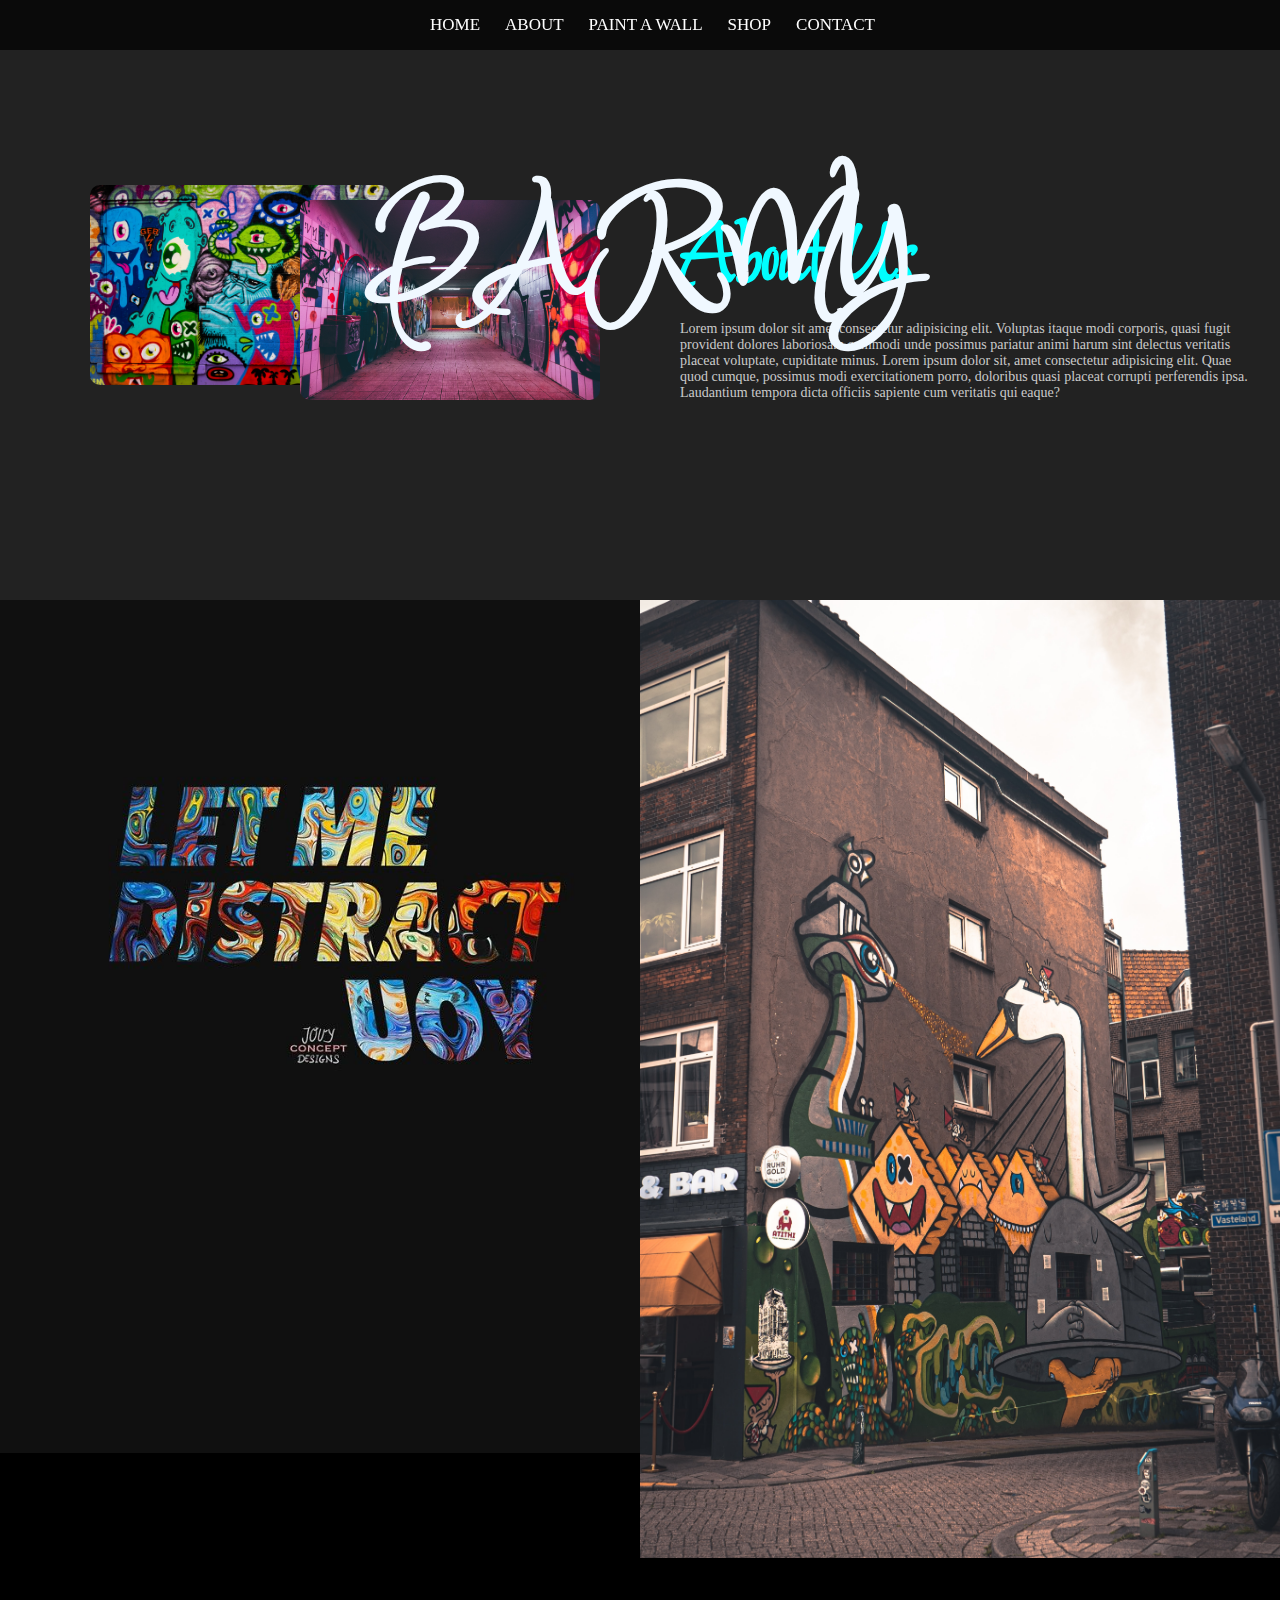
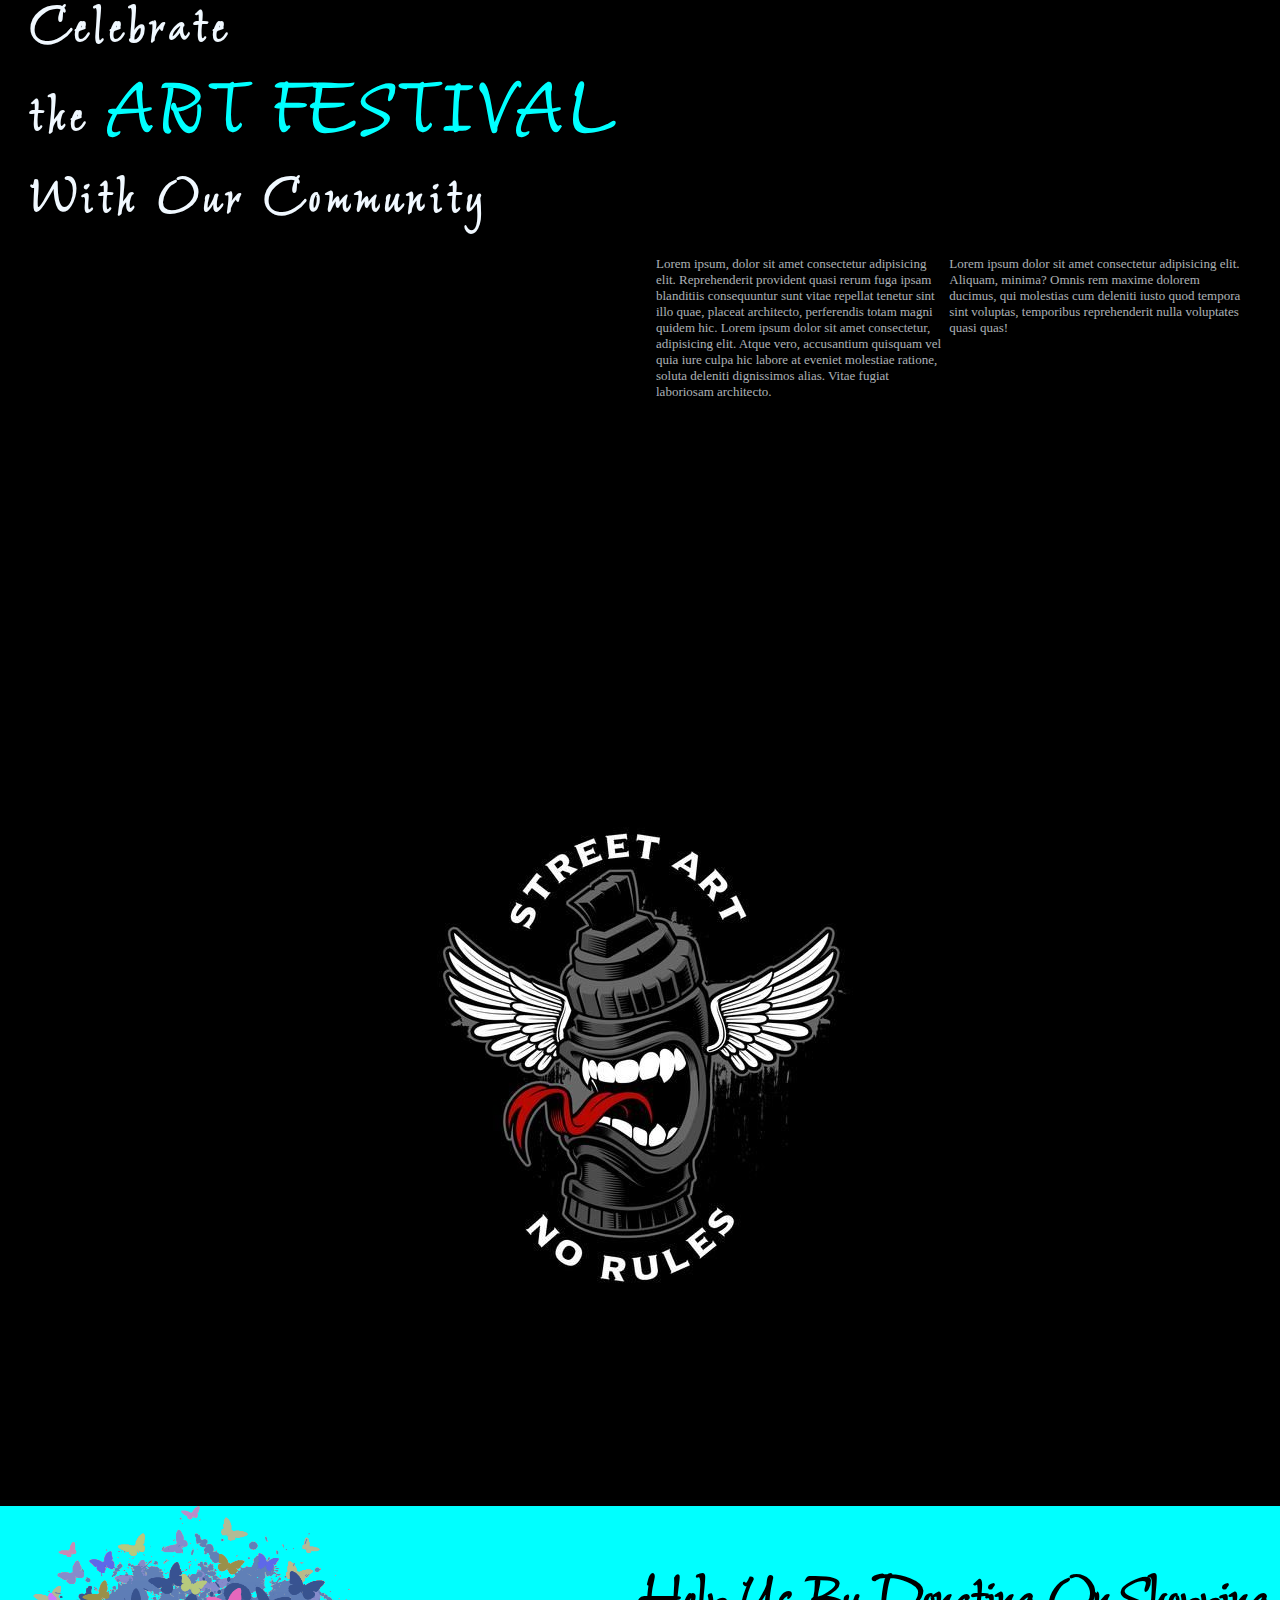
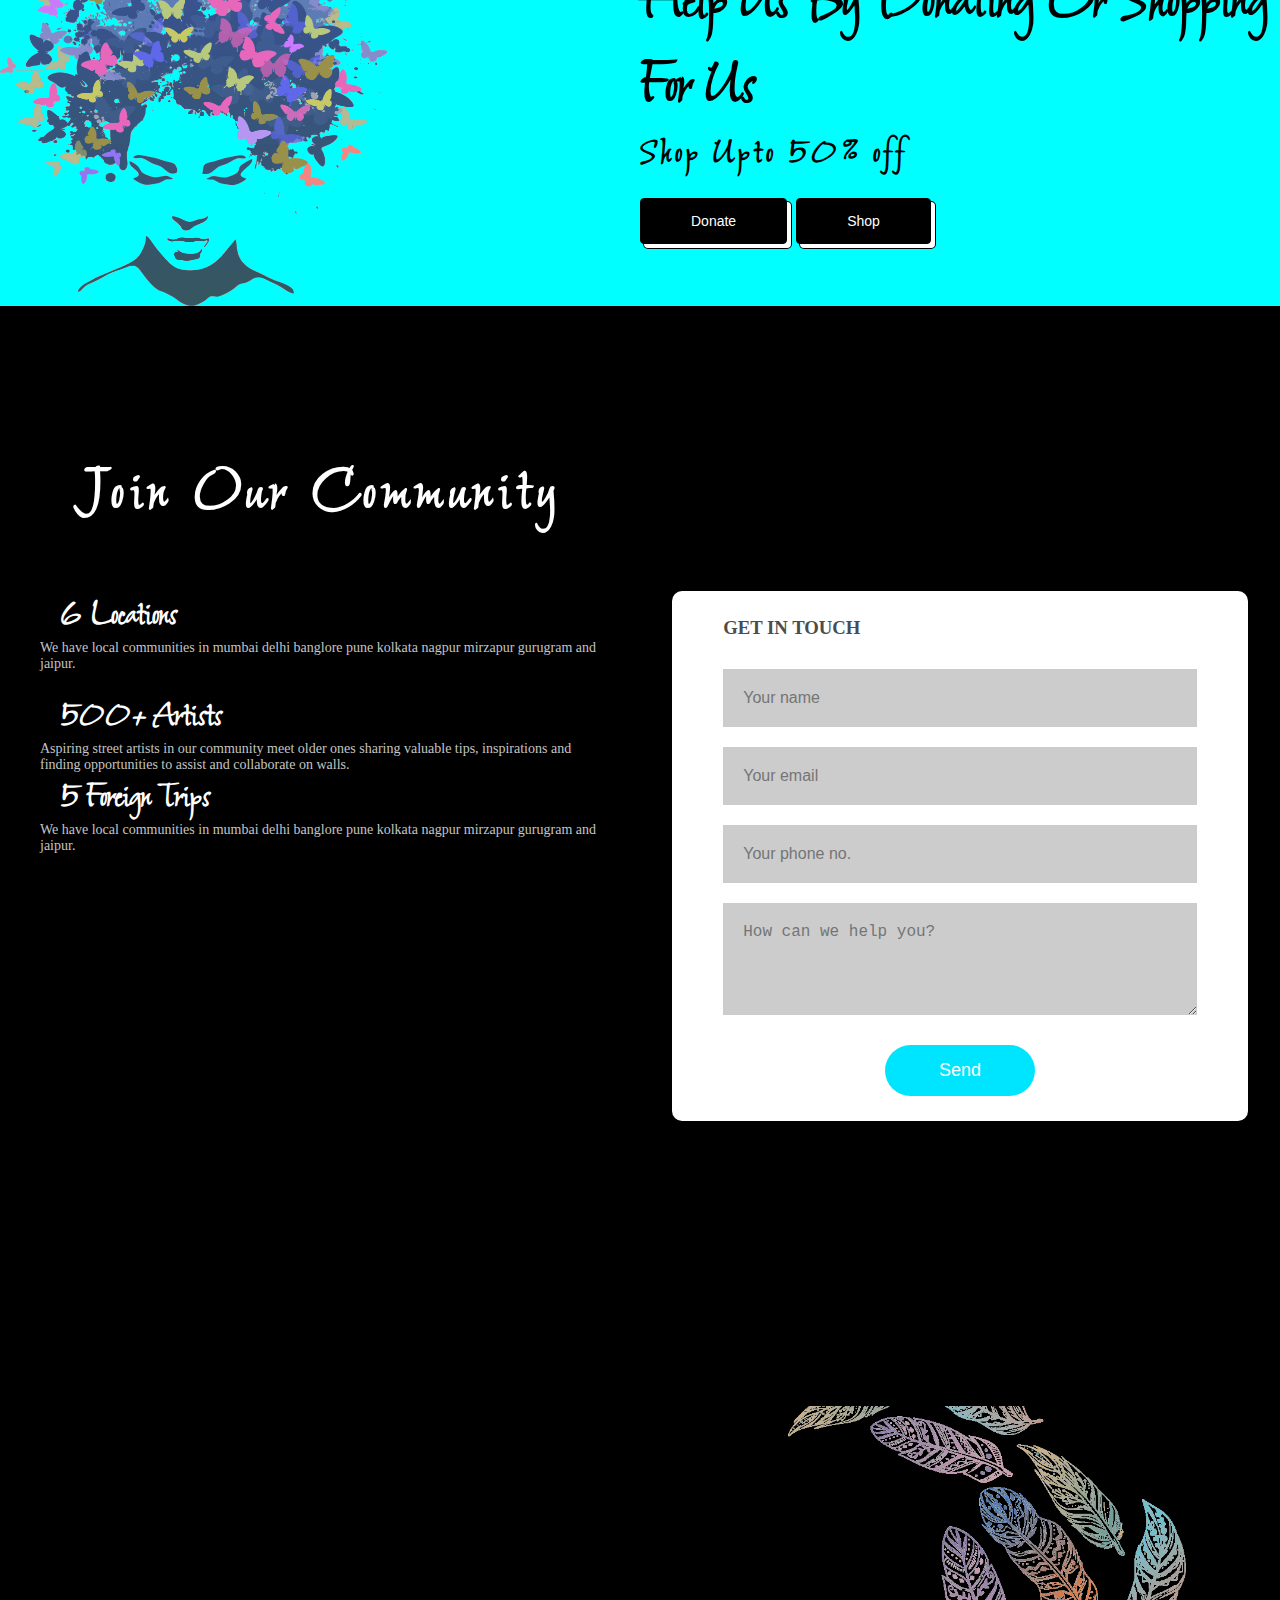
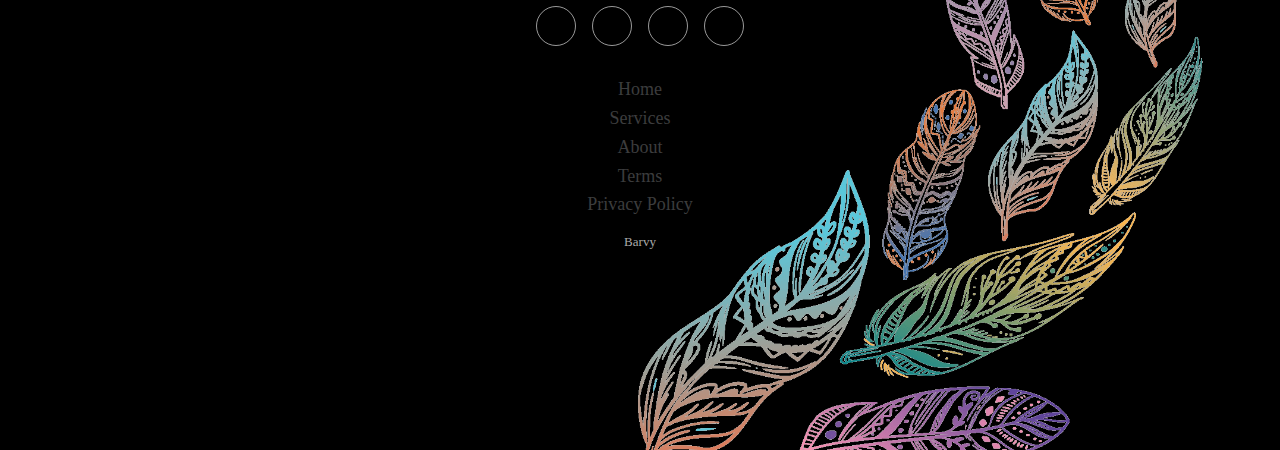
==== index.html @ 2eb747ff "Add files via upload" ====
<!DOCTYPE html>
<html lang="en">
<head>
    <meta charset="UTF-8">
    <meta http-equiv="X-UA-Compatible" content="IE=edge">
    <meta name="viewport" content="width=device-width, initial-scale=1.0">
    <title>Street Art Community</title>
    <link rel="stylesheet" href="style.css">
    <link rel="preconnect" href="https://fonts.googleapis.com">
<link rel="preconnect" href="https://fonts.gstatic.com" crossorigin>
<link href="https://fonts.googleapis.com/css2?family=Aboreto&family=Alex+Brush&family=Arizonia&family=Arya&family=Inspiration&family=Kalam:wght@300;400;700&family=Lovers+Quarrel&family=Open+Sans:wght@300&family=Poppins:wght@200;300;700&family=Raleway:wght@300&family=Sail&family=Shalimar&family=Tangerine:wght@700&family=WindSong:wght@500&display=swap" rel="stylesheet">
<link href="https://cdn.jsdelivr.net/npm/bootstrap@5.2.2/dist/css/bootstrap.min.css" rel="stylesheet" integrity="sha384-Zenh87qX5JnK2Jl0vWa8Ck2rdkQ2Bzep5IDxbcnCeuOxjzrPF/et3URy9Bv1WTRi" crossorigin="anonymous">
<link href="https://cdn.jsdelivr.net/npm/remixicon@2.5.0/fonts/remixicon.css" rel="stylesheet">

</head>
<body>

<div class="back">
    <div class="nav">
        <a href="index.html">HOME</a>
        <a href="about.html">ABOUT</a>
        <a href="paint.html">PAINT A WALL</a>
        <a href="shop.html">SHOP</a>
        <a href="">CONTACT</a>
    </div>


 <div id="scene">
<div class="back-text">
    
    <h1>BARMY</h1>
</div>
    </div>

</div>
<div class="group2">
<div class="overlay">
    <div class="left2">
<img id="one" src="images/img/1.jpg" alt="">
<img id="two" src="images/img/2.jpg" alt="">
<img id="three" src="images/img/3.jpg" alt="">

</div>
<div class="right2">
    <h1>About Us</h1>
    <p>Lorem ipsum dolor sit amet consectetur adipisicing elit. Voluptas itaque modi corporis, quasi fugit provident dolores laboriosam commodi unde possimus pariatur animi harum sint delectus veritatis placeat voluptate, cupiditate minus. Lorem ipsum dolor sit, amet consectetur adipisicing elit. Quae quod cumque, possimus modi exercitationem porro, doloribus quasi placeat corrupti perferendis ipsa. Laudantium tempora dicta officiis sapiente cum veritatis qui eaque?</p>
</div>
</div>
</div>

<div class="group3">
 <div class="left3">
   
        <img src="images/img/Let me distract you Essential T-Shirt von itsJOUY.jfif" alt="">
   
 </div>
 <div class="right3">
    <img src="images/img/8.jpg" alt="">
 </div>
</div>


<div class="group4">
 <h1>Celebrate <br> the <span> ART FESTIVAL</span> <br> With Our Community</h1>
<div class="group4a">
    <div class="left">
        <div class="left-img"></div>
    </div>
    <div class="right">
<p>Lorem ipsum, dolor sit amet consectetur adipisicing elit. Reprehenderit provident quasi rerum fuga ipsam blanditiis consequuntur sunt vitae repellat tenetur sint illo quae, placeat architecto, perferendis totam magni quidem hic. Lorem ipsum dolor sit amet consectetur, adipisicing elit. Atque vero, accusantium quisquam vel quia iure culpa hic labore at eveniet molestiae ratione, soluta deleniti dignissimos alias. Vitae fugiat laboriosam architecto.</p>
<p>Lorem ipsum dolor sit amet consectetur adipisicing elit. Aliquam, minima? Omnis rem maxime dolorem ducimus, qui molestias cum deleniti iusto quod tempora sint voluptas, temporibus reprehenderit nulla voluptates quasi quas!</p>
    </div>
</div>
</div>
<div class="start">
    <div class="wrapper">
        <section class="section section1" >
           <img src="images/img/10.jfif" >
        </section>
        <section class="section section2"style="background-image: url(images/img/4.jpg)">
            <h2>VIBES</h2>
        </section>
       
    </div>
    </div>
<div class="group5">
    <div class="left5">
<a href=""><img src="images/design/bandi-fool-2.png" alt="" height="400px" width="400px"> </a>
</div>
<div class="right5">
    <h1>Help Us By Donating Or Shopping For Us</h1>
    <h4>Shop Upto 50% off</h4>
    <div class="buttton">
    <button class="button-50" role="button">Donate</button>
    <button class="button-50" role="button">Shop</button>
</div>

</div>

</div>


<div class="group6">
    <div class="left-6">
<div class="header">
    Join Our Community
</div>
<div class="bottom">
    <div class="b1">
    <a href=""><i class="ri-map-pin-line"></i>6 Locations</a>
    <p>We have local communities in mumbai delhi banglore pune kolkata nagpur mirzapur gurugram and jaipur.</p>
</div>
<div class="b2">
    <a href=""><i class="ri-team-line"></i>500+ Artists</a>
    <p>Aspiring street artists in our community meet older ones sharing valuable tips, inspirations and finding opportunities to assist and collaborate on walls.</p>
    </div>
    <div class="b3">
        <a href=""><i class="ri-globe-line"></i></i>5 Foreign Trips</a>
        <p>We have local communities in mumbai delhi banglore pune kolkata nagpur mirzapur gurugram and jaipur.</p>
    </div>

</div>
    </div>
    <div class="right-6">
<div class="container">
    <form onsubmit="sendEmail(); reset(); return false;">
        <h3>GET IN TOUCH</h3>
        <input type="text" id="name" placeholder="Your name" required>
        <input type="email" id="email" placeholder="Your email" required>
        <input type="text" id="phone" placeholder="Your phone no." required>
        <textarea id="message" rows="4" placeholder="How can we help you?"></textarea>
        <button type="submit">Send</button>

    </form>
</div>
       
            
          
    
      
    </div>
</div>
</div>

<div class="footer-basic">
    <footer>
        <div class="social"><a href="#"><i class="ri-instagram-line"></i></i></a><a href="#"><i class="ri-facebook-circle-line"></i></i></a><a href="#"><i class="ri-twitter-line"></i></a><a href="#"><i class="ri-twitter-line"></i></i></a></div>
        <ul class="list-inline">
            <li class="list-inline-item"><a href="#">Home</a></li>
            <li class="list-inline-item"><a href="#">Services</a></li>
            <li class="list-inline-item"><a href="#">About</a></li>
            <li class="list-inline-item"><a href="#">Terms</a></li>
            <li class="list-inline-item"><a href="#">Privacy Policy</a></li>
        </ul>
        <p class="copyright">Barvy</p>
    </footer>


<script src="https://smtpjs.com/v3/smtp.js"></script>
<script>
    function sendEmail(){
        Email.send({
    Host : "smtp.gmail.com",
    Username : "kakdechaitrali16@gmail.com",
    Password : "979B025A2FBED2FA6AD2FAF06EDFE794F4BA",
    To : 'charuchaitrali@gmail.com',
    From : document.getElementById("email").value,
    Subject : "This is the subject",
    Body : "And this is the body"
}).then(
  message => alert("okkk")
);

    }
</script>

<script src="https://cdnjs.cloudflare.com/ajax/libs/gsap/3.11.3/gsap.min.js" integrity="sha512-gmwBmiTVER57N3jYS3LinA9eb8aHrJua5iQD7yqYCKa5x6Jjc7VDVaEA0je0Lu0bP9j7tEjV3+1qUm6loO99Kw==" crossorigin="anonymous" referrerpolicy="no-referrer"></script>
<script src="https://cdnjs.cloudflare.com/ajax/libs/gsap/3.11.3/ScrollTrigger.min.js" integrity="sha512-tHvUcUQYi35zApvAa5TNR3fNhBQkVtkmWKfacnpxmix4/VTGz1lGjIVyLMp7gLgAvg+aKJjnVKokXJNS5GZ+/g==" crossorigin="anonymous" referrerpolicy="no-referrer"></script>
<script src="https://cdn.jsdelivr.net/npm/bootstrap@5.2.2/dist/js/bootstrap.bundle.min.js" integrity="sha384-OERcA2EqjJCMA+/3y+gxIOqMEjwtxJY7qPCqsdltbNJuaOe923+mo//f6V8Qbsw3" crossorigin="anonymous"></script>
<script src="https://cdnjs.cloudflare.com/ajax/libs/pixi.js/6.5.7/browser/pixi.js" integrity="sha512-jALgU6hNJQYmAJg0ZPorwnZHV/tTe7Y/2ksjwzf2Uv+nruuYcs8ofH7taop8mE0KODYBqu9xMSTupJ++wnEAug==" crossorigin="anonymous" referrerpolicy="no-referrer"></script>
<script src="https://cdnjs.cloudflare.com/ajax/libs/pixi.js/6.5.7/cjs/pixi.min.js" integrity="sha512-KxuV5b13sPzbVO/4hHkmXcMu/It69x5k1kniQXsz46U/tt3bw3uArxp8zCR0Y2IkLF2c9ZwDiEAGvqFcB9QUlA==" crossorigin="anonymous" referrerpolicy="no-referrer"></script>
<script src="js/script.js"></script>
<script src="https://cdnjs.cloudflare.com/ajax/libs/gsap/3.11.3/gsap.min.js"></script>
<script src="https://cdnjs.cloudflare.com/ajax/libs/gsap/3.11.3/ScrollTrigger.min.js"></script>

</body>
</html>
---- style.css ----
*{
    margin: 0;
    padding: 0;
    box-sizing: border-box;
}
html,body{
    width: 100%;
    height: 100%;
  
}
.start{
    position: relative;
    overflow-x: hidden;
}
.wrapper{
    display: flex;
    flex-wrap: nowrap;
}
.section{
    width: 100vw;
    height: 100vh;
    display: flex;
    flex-shrink: 0;
    align-items: center;
    justify-content: space-around;
    background-color: rgba(4,85,123,0.45);
    background-size: cover;
    background-position: center center;

}
.section h2{
    color: #fff;
    font-size: 100px;
    font-weight: 900;
    text-transform: uppercase;
    letter-spacing: 5px;

}
.section1{
    background-color: #000;

}
.back{
    width: 100%;
 height: max-content;
    background-color: black;
    background-image: url("images/img/1.jpg");
    background-size: cover;

}
.nav{
    position: fixed;
    width: 100%;
    z-index: 2;
display: flex;
height: 50px;
align-items: center;
justify-content: center;
padding: 0 20px;
background-color: rgba(0,0,0,0.685);
backdrop-filter: blur(20px);

}
.nav a{
    color: white;
    list-style: none;
    text-decoration: none;
    margin-left: 25px;
    font-size: 17px;
}
#scene{
    width: 100%;
 
    background-color: antiquewhite;
}
#scene canvas{
    width: 100%;
    height: 100%;
}
.back-text{
    position: absolute;
    top: 0;

    width: 100%;
    
   color: aliceblue;
    z-index: 1;
    padding-top: 160px ;

}
.back-text h1{
    text-align: center;
    font-family: "inspiration";
    color: aliceblue;
    text-transform: uppercase;
    font-size: 150px;
    font-weight: 900;
  
}
.back-text p{
text-align: center;
color: aliceblue;
font-family: "tangerine";
font-size: 35px;
margin-top: 25px;
}
.back-text p span{
   color: aqua;
   
}
#textp{
    margin-top: 20px;
    font-size: 24px;
}

.group2{
    width: 100%;
   height: 600px;
   background-image: url("images/img/2.jpg");
   background-size: cover;
   z-index: 1;
}
.overlay{
    display: flex;
    align-items: center;
    height: 100%;
    width: 100%;
    background-color: rgba(0, 0, 0, 0.867);
    z-index: 4;
}



.group3{
    display: flex;
    flex-direction: row;
    width: 100%;
   background-color: #000;
}
.left3{
    height: 100%;
    width: 50%;
}
.left3 img{
    width: 100%;
    height: 100%;
   
}
.right3{
    height: 100%;
    width: 50%;
   background-color: #000;

}

.right3 img{
    width: 100%;
    height: 100%;
}

.group4{
    width: 100%;
    height: max-content;
    padding-bottom: 100px;
    background-color: black;
}
.group4 h1{
    color: aliceblue;
    font-family: "shalimar";
    padding: 30px;
    padding-bottom: 0px;
    font-weight: 900;
    font-size: 60px;
    letter-spacing: 7px;
}
.group4 h1 span{
    color: aqua;
    font-weight: 900;
    font-size: 80px;
}
.group4a{
    display: flex;
    flex-direction: row;
    
}
.left{
    width: 50%;
    height: 100%;
   
    padding:  60px 0px 60px 80px ;
}
.left-img{
   
    background-image: url("images/img/5.jpg");
    background-attachment: fixed;
    background-size: cover;
    background-position: bottom;
 
 background-repeat: no-repeat;
   background-position: center;
   height: 150px;
   width: 80%;
  
}
.right{
    display: flex;
    width: 50%;
    height: 100%;
  padding-top: 20px;
  margin-left: 30px;
}
.right p{
   width: 47%;
    color: rgba(240, 248, 255, 0.716);
 font-size: 13px;
}
.group5{
    width: 100%;
    height: 400px;
    background-color: aqua;
    display: flex;
    flex-direction: row;
    align-items: center;

}
.left5{
    width: 50%;
    height: 100%;
}
.right5{
    width: 50%;
    height: 100%;
    display: flex;
    flex-direction: column;
    justify-content: center;
   
}

.right5 h1{
    font-family: "shalimar";
    font-weight: 900;
    font-size: 70px;
}
.right5 h4{
    font-family: "shalimar";
    font-weight: 900;
    font-size: 40px;
    letter-spacing: 4px;
    padding-bottom: 20px;
}





.button{
    display: flex;
    flex-direction: row;
   
}


.button-50 {
  appearance: button;
  background-color: #000;
  background-image: none;
  border: 1px solid #000;
  border-radius: 4px;
  box-shadow: #fff 4px 4px 0 0,#000 4px 4px 0 1px;
  box-sizing: border-box;
  color: #fff;
  cursor: pointer;
  display: inline-block;
  font-family: ITCAvantGardeStd-Bk,Arial,sans-serif;
  font-size: 14px;
  font-weight: 400;
  line-height: 20px;
  margin: 0 5px 10px 0;
  overflow: visible;
  padding: 12px 40px;
  text-align: center;
  text-transform: none;
  touch-action: manipulation;
  user-select: none;
  -webkit-user-select: none;
  vertical-align: middle;
  white-space: nowrap;
}

.button-50:focus {
  text-decoration: none;
}

.button-50:hover {
  text-decoration: none;
}

.button-50:active {
  box-shadow: rgba(0, 0, 0, .125) 0 3px 5px inset;
  outline: 0;
}

.button-50:not([disabled]):active {
  box-shadow: #fff 2px 2px 0 0, #000 2px 2px 0 1px;
  transform: translate(2px, 2px);
}

@media (min-width: 768px) {
  .button-50 {
    padding: 12px 50px;
  }
}
.group6{
    width: 100%;
   height: max-content;
   display: flex;
   background-color: black;
   padding-top: 100px;
   padding-bottom: 100px;
}
.left-6{
    width: 50%;
    height: 100%;
    padding-top: 30px;
}
.header{
    color: white;
    font-family: "shalimar";
    font-size: 70px;
    letter-spacing: 7px;
    font-weight: 800;
    text-align: center;
}
.bottom{
    display: flex;
    flex-direction: column;
    padding: 40px;

}
.bottom a{
    font-family: "shalimar";
    font-weight: 900;
    text-decoration: none;
    color: white;
    font-size: 40px; 
}
.bottom p{
    color: rgba(255, 255, 255, 0.78);
    font-size: 14px;
}
.b1{
    padding-bottom: 20px;
}

.bottom i{
    margin-right: 20px;
}

.right-6{
  width: 50%;
    height:100% ;
   
}
.container{
    width: 100%;
    height: 100vh;
    background-color: #000000;
    display: flex;
    align-items: center;
    justify-content: center;
}
form{
    background: #fff;
    display: flex;
    flex-direction: column;
    padding: 2vw 4vw;
    width: 90%;
    max-width: 600px;
    border-radius: 10px;
}
form h3{
    color: #4b4c4d;
    font-weight: 800;
    margin-bottom: 20px;
    
}
form input, form textarea{
    border: 0;
    margin: 10px 0;
    padding: 20px;
    outline: none;
    background: #ccc;
    font-size: 16px;
}
form button{
    padding: 15px;
    background: rgb(0, 229, 255);
    color: #fff;
    font-size: 18px;
    border: 0;
    outline: none;
    cursor: pointer;
    width: 150px;
margin: 20px auto 0;
border-radius: 30px;
}


.header {
    background-image: var(--lg-color);
    padding: 15px;

}

.header h1 {
    color: #222;
    text-transform: uppercase;
    text-align: center;
    font-size: 25px;
}

.form .btn {
  
    border-radius: none;
    outline: none;
    display: block;
    font: 15px;
    padding: 15px;
    margin-top: 20px;
    width: 100%;
    font-weight: bold;
    text-transform: uppercase;
    transition: all 1s ease;

}

.form .btn {
    background: linear-gradient(to right, #74ebd5, #9face6);
}

@media(max-width:998px){
    .container
    {
        width: calc(100vw-35vw);
        max-width: 100%;
    }
}

.overlay{
    display: flex;
    flex-direction: row;
}
.left2{
    width: 50%;
    height: 50%;
   position: relative;

}

.left2 img{
    position: absolute;
    width: 300px;
    transform: translate(-50%,-50%);
top: 50%;
left: 50%;
transition: all cubic-bezier(0.19, 1, 0.22, 1) .2s;
border-radius: 10px;
}
.left2 #one{
    top: 45%;
    left: 40%;
}
.left2 #two{
top: 70%;
z-index: 99999;
}
.left2 #three{
left: 75%;
}
.left2 img:hover{
    transform: translate(-50%,-50%) scale(1.35);
    z-index: 9999999999;
}
.right2{
    width: 50%;
    height: 50%;
    display: flex;
    flex-direction: column;
   margin-left: 80px;
    justify-content: center;
}
.right2 h1{
    font-family: "shalimar";
    color: aqua;
    font-weight: 900;
    font-size: 100px;
}

.right2 p{
    font-size: 14px;
color: rgba(255, 255, 255, 0.775);
width: 95%;
}




.footer-basic {
    padding:200px 0;
    background-color:#000000;
    background-image: url("images/design/feathers-2.png");
    background-size: cover;
    background-position: left;
   
    color:#4b4c4d;
  }
  
  .footer-basic ul {
    padding:0;
    list-style:none;
    text-align:center;
    font-size:18px;
    line-height:1.6;
    margin-bottom:0;
  }
  
  .footer-basic li {
    padding:0 10px;
  }
  
  .footer-basic ul a {
    color:inherit;
    text-decoration:none;
    opacity:0.8;
  }
  
  .footer-basic ul a:hover {
    opacity:1;
  }
  
  .footer-basic .social {
    text-align:center;
    padding-bottom:25px;
  }
  
  .footer-basic .social > a {
    font-size:24px;
    width:40px;
    height:40px;
    line-height:40px;
    display:inline-block;
    text-align:center;
    border-radius:50%;
    border:1px solid #ccc;
    margin:0 8px;
    color:inherit;
    opacity:0.75;
  }
  
  .footer-basic .social > a:hover {
    opacity:0.9;
  }
  
  .footer-basic .copyright {
    margin-top:15px;
    text-align:center;
    font-size:13px;
    color:#aaa;
    margin-bottom:0;
  }
  
 @media (max-width:860px){
    .overlay{
        display: block;

    }
    .left2{
        width: 100%;
        text-align: center;
    }
    .left2 img{
        width: 200px;
        height: 200px;
    }
    .right2{
       width: 100%;
        justify-content: center;
        align-items: center;
        margin-left: 20px;
    }

.group4a{
    display: block;

}
.left{
    width: 100%;
}
.right{
    right: 100%;
}
.left-img{
   
   width: 500px;
}
.right{
    width: 100%;
}
.group4 h1{
    text-align: center;
}

.group6{
    display: block;
}
.left-6{
    width:100%;
}
.bottom a{
   justify-content: center;
   text-align: center;
    align-items: center;
}
.right-6{
    width: 100%;
}

 }
@media (max-width:600px) {
    .left-img{
        width: 300px;
    }
.left2 img{
    height: 150px;
    width: 150px;
}
.group4 h1{
    font-size: 30px;
}
.group4 h1 span{
    font-size: 30px;
}
.right2 h1{
    font-size: 50px;
}
.right5{
    display: none;
    width: 100%;
}
.right5 h1{
    font-size: 40px;
    font-weight: 500;
}
.right5 h4{
    font-size: 20px;
}
.left5{
    width: 100%;
}
.back-text h1{
    font-size: 100px;
}

}
@media (max-width:485px) {
    .back-text{
        padding-top: 100px;
    }
    .back-text h1{
        font-size: 50px;
    }
    .nav{
        display: none;
    }
}
@media (max-width:400px) {
    .left{
        padding: 30px;
    }
}
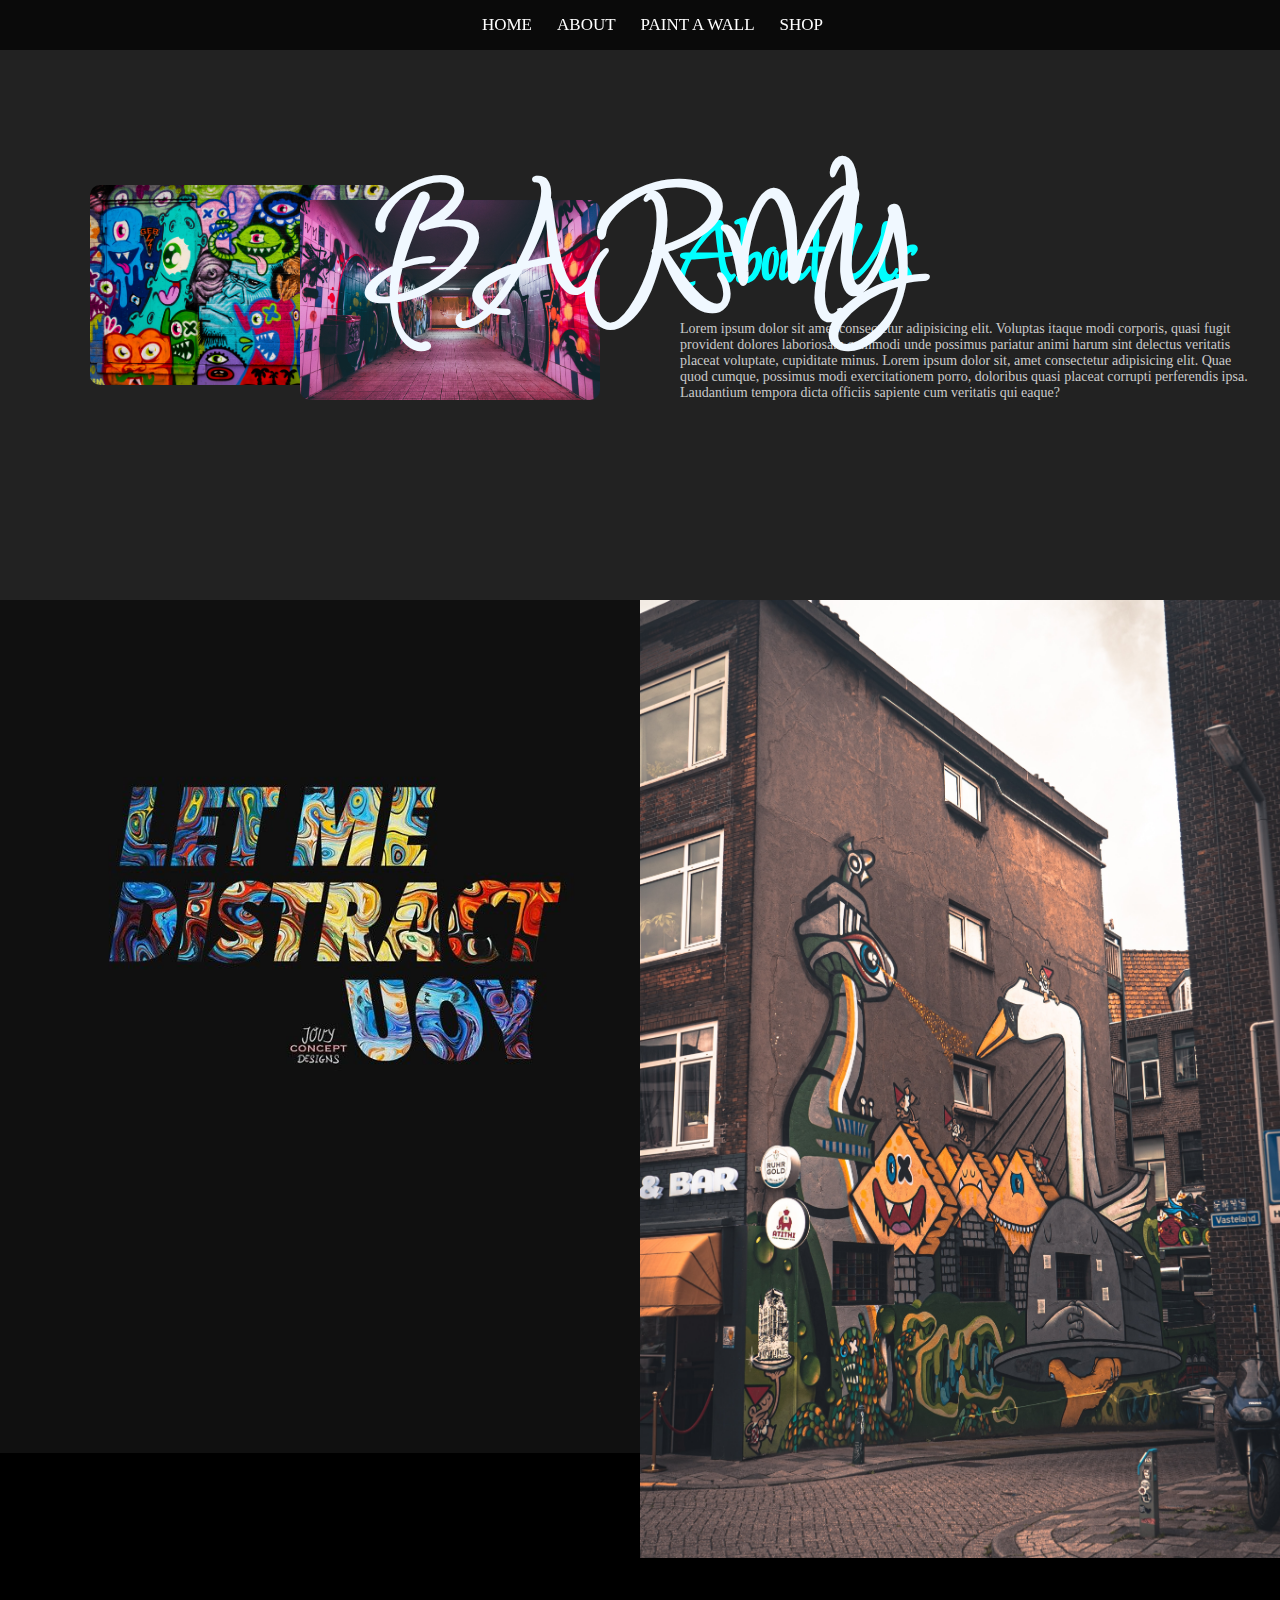
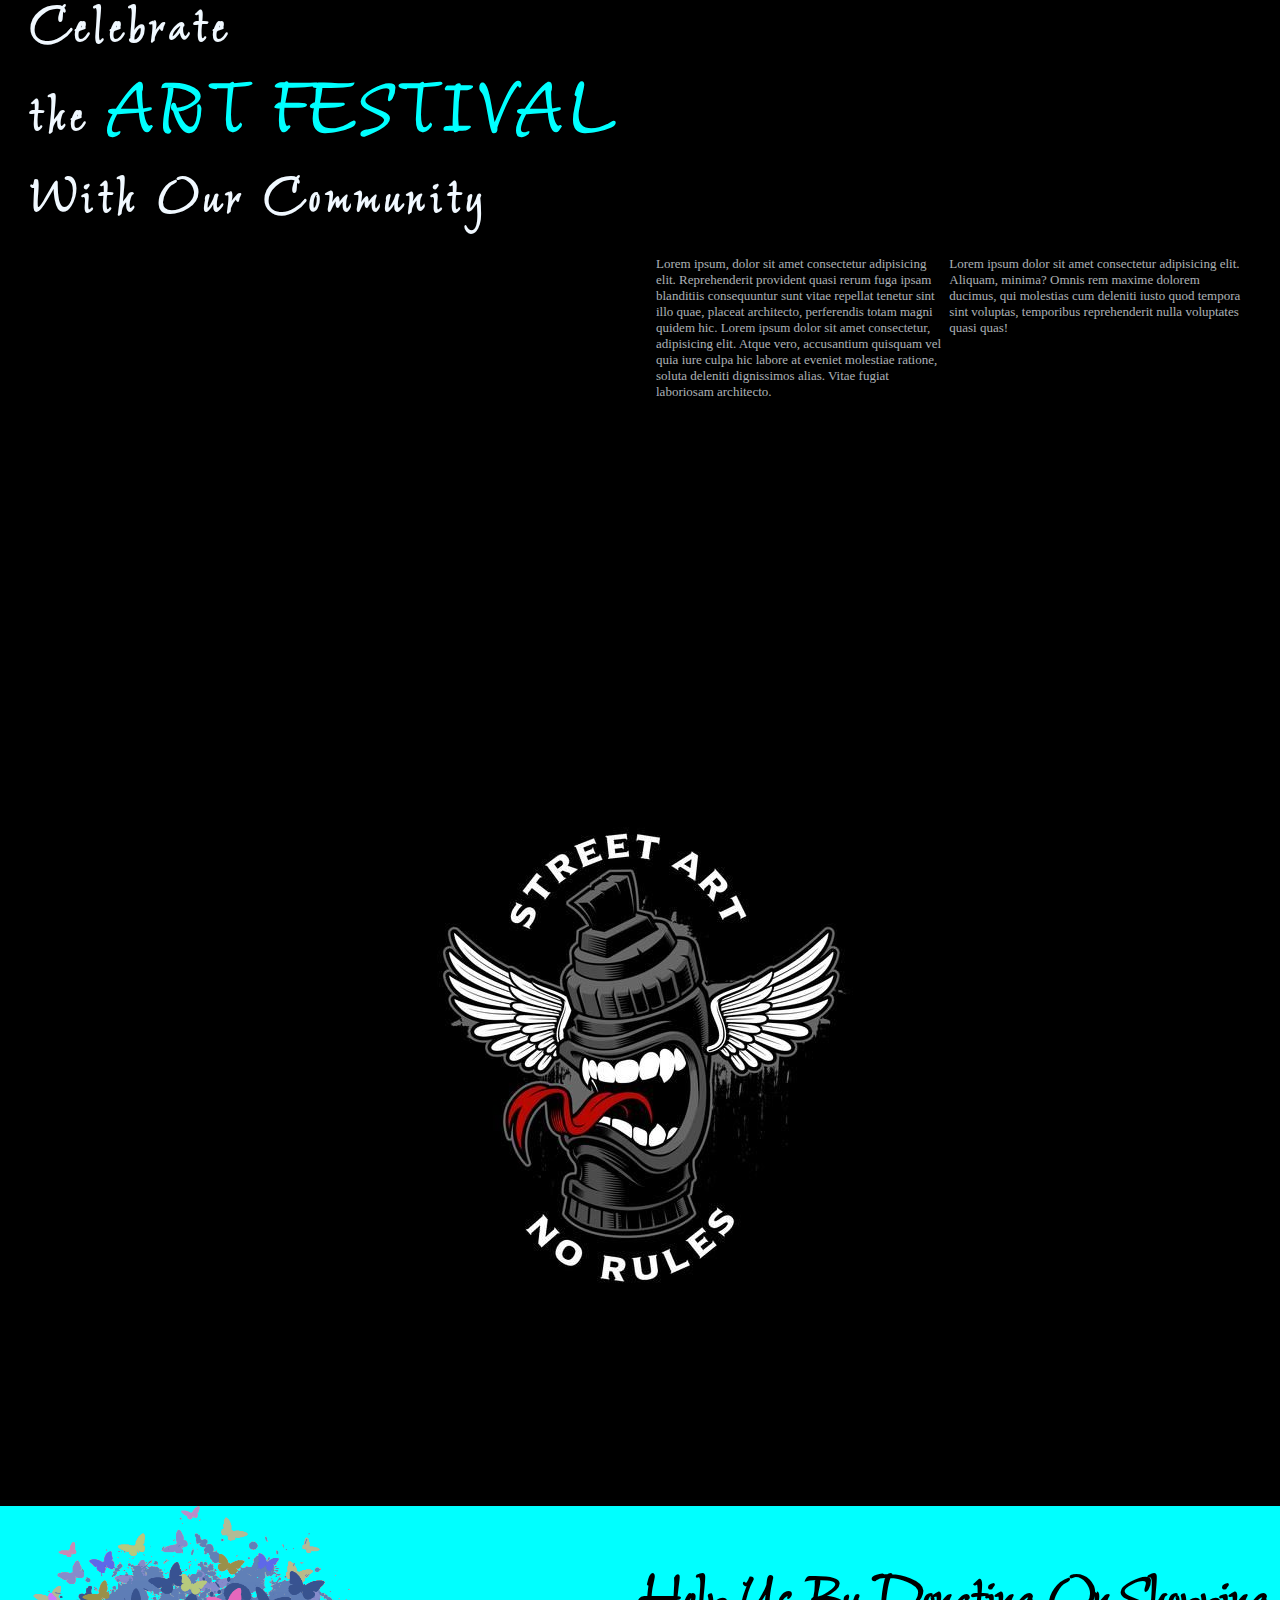
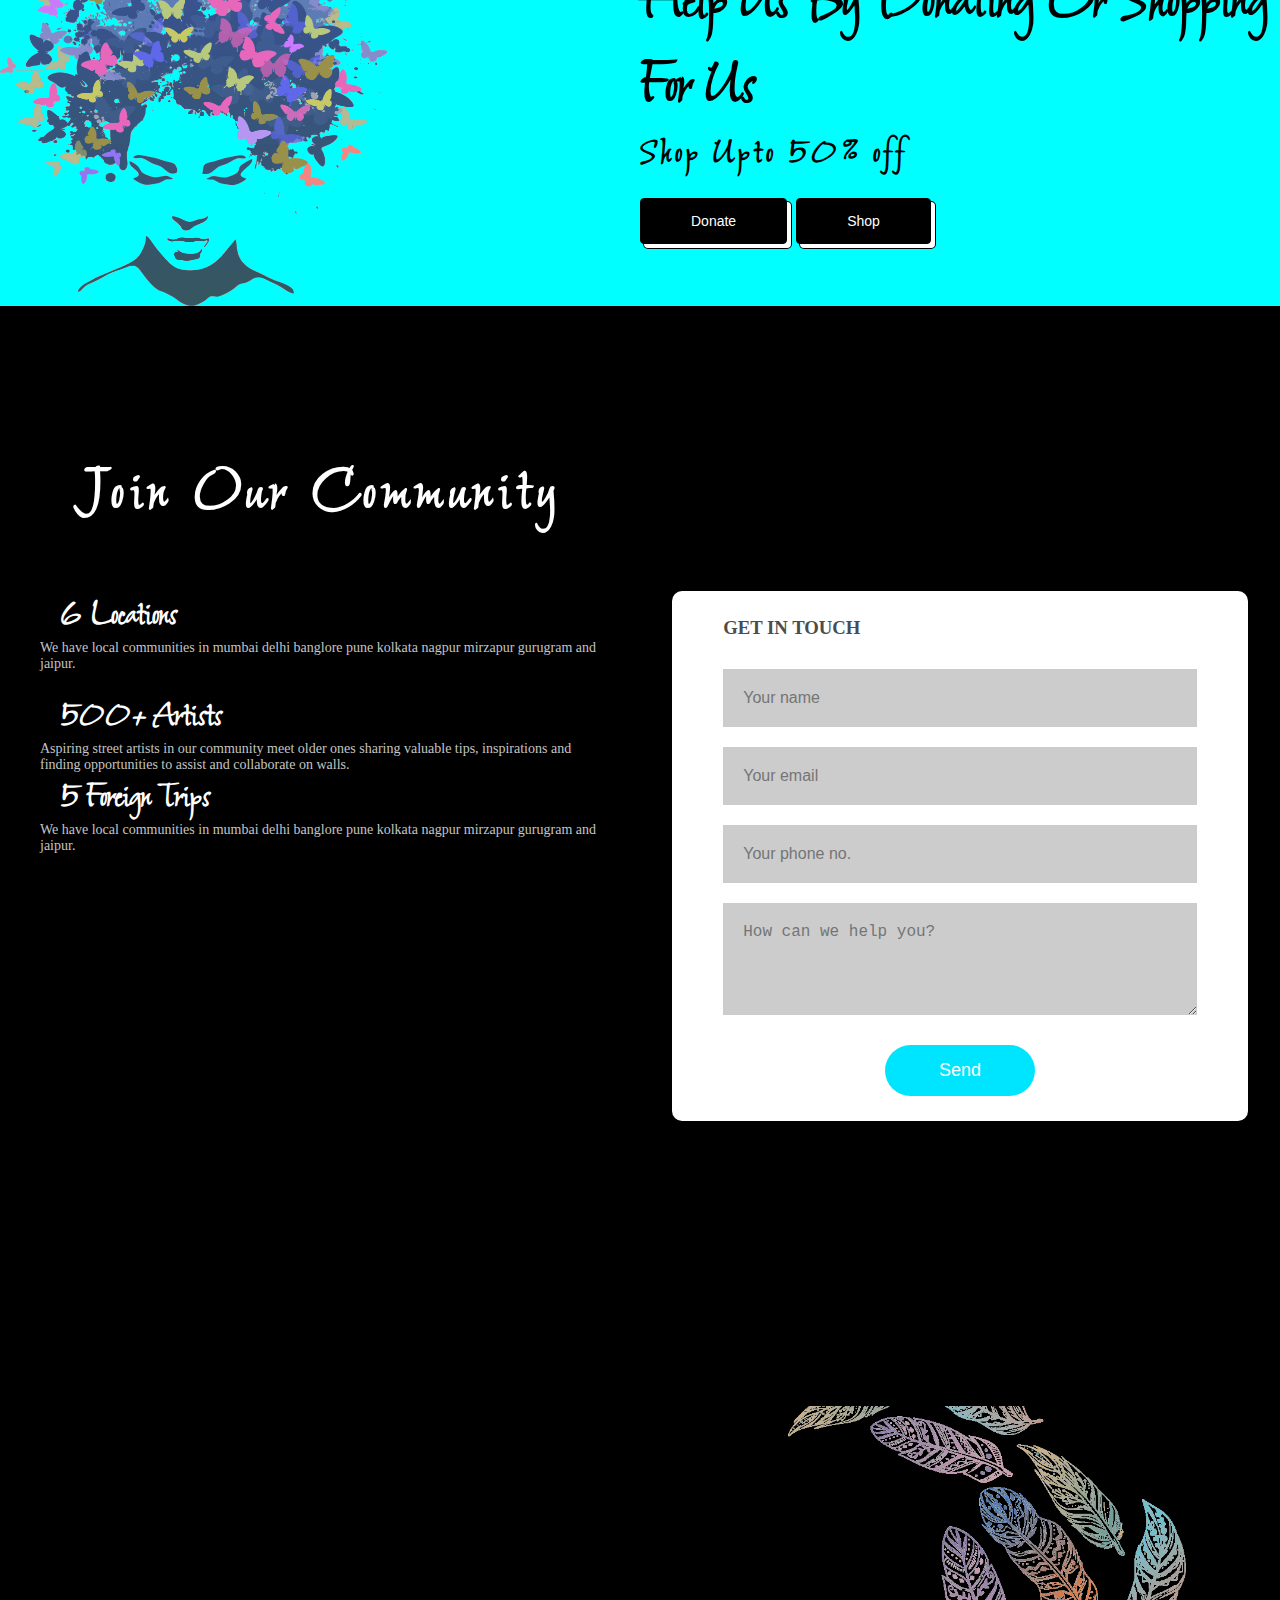
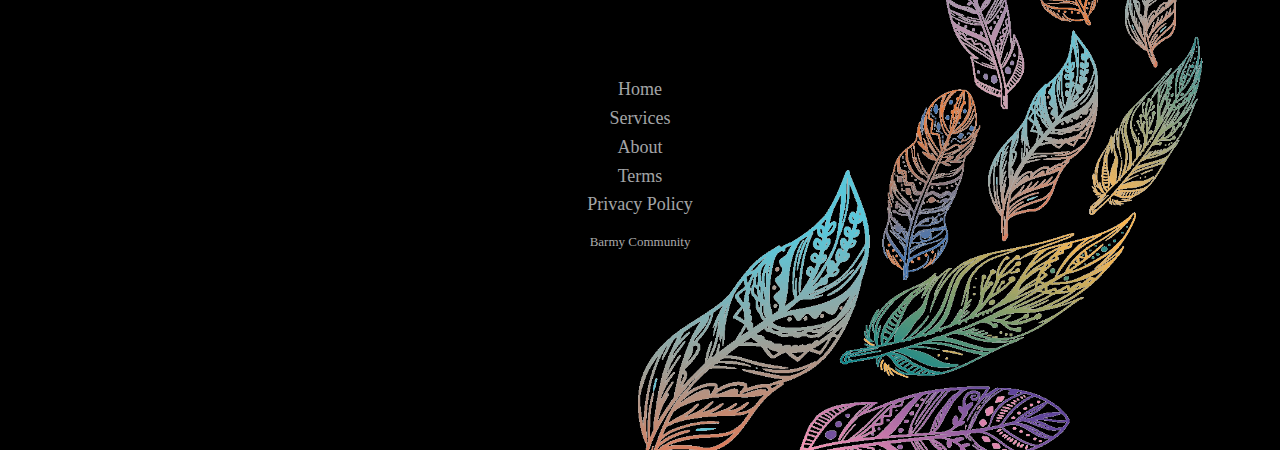
==== commit 1ce0fe77: "done" ====
--- a/index.html
+++ b/index.html
@@ -21,7 +21,7 @@
         <a href="about.html">ABOUT</a>
         <a href="paint.html">PAINT A WALL</a>
         <a href="shop.html">SHOP</a>
-        <a href="">CONTACT</a>
+       
     </div>
 
 
@@ -144,7 +144,10 @@
 
 <div class="footer-basic">
     <footer>
-        <div class="social"><a href="#"><i class="ri-instagram-line"></i></i></a><a href="#"><i class="ri-facebook-circle-line"></i></i></a><a href="#"><i class="ri-twitter-line"></i></a><a href="#"><i class="ri-twitter-line"></i></i></a></div>
+        <div class="social">
+            <a href="#"><i class="ri-instagram-line"></i></i></a>
+            <a href="#"><i class="ri-facebook-circle-line"></i></i></a><a href="#"><i class="ri-twitter-line"></i></a>
+            <a href="#"><i class="ri-instagram-line"></i></i></a></div>
         <ul class="list-inline">
             <li class="list-inline-item"><a href="#">Home</a></li>
             <li class="list-inline-item"><a href="#">Services</a></li>
@@ -152,7 +155,7 @@
             <li class="list-inline-item"><a href="#">Terms</a></li>
             <li class="list-inline-item"><a href="#">Privacy Policy</a></li>
         </ul>
-        <p class="copyright">Barvy</p>
+        <p class="copyright">Barmy Community</p>
     </footer>
 
 
--- a/style.css
+++ b/style.css
@@ -512,7 +512,7 @@
     background-size: cover;
     background-position: left;
    
-    color:#4b4c4d;
+    color:#ccced0;
   }
   
   .footer-basic ul {
@@ -548,10 +548,11 @@
     width:40px;
     height:40px;
     line-height:40px;
+  color: #aaa;
     display:inline-block;
     text-align:center;
     border-radius:50%;
-    border:1px solid #ccc;
+    
     margin:0 8px;
     color:inherit;
     opacity:0.75;
